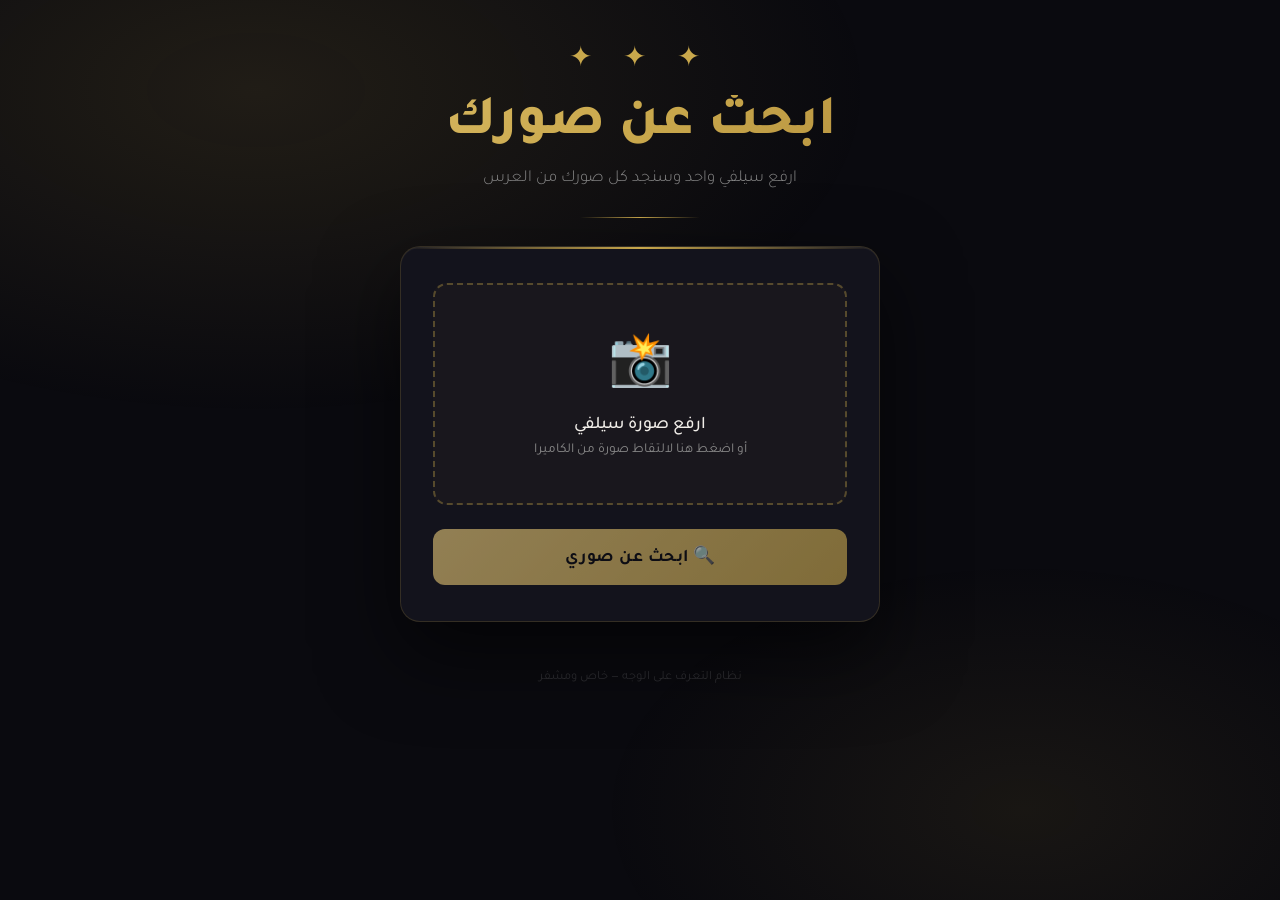
==== wedding_system/wedding/static/index.html @ 6cd8c504 "qamra first commit" ====
<!DOCTYPE html>
<html lang="ar" dir="rtl">
<head>
<meta charset="UTF-8">
<meta name="viewport" content="width=device-width, initial-scale=1.0">
<title>صورك من العرس</title>
<link rel="preconnect" href="https://fonts.googleapis.com">
<link rel="preconnect" href="https://fonts.gstatic.com" crossorigin>
<link href="https://fonts.googleapis.com/css2?family=Tajawal:wght@300;400;500;700;800&display=swap" rel="stylesheet">
<style>
  :root {
    --gold:    #C9A84C;
    --gold2:   #E8C97A;
    --dark:    #0A0A0F;
    --dark2:   #13131C;
    --dark3:   #1C1C2E;
    --text:    #F0EDE8;
    --muted:   #888;
    --radius:  20px;
  }

  *, *::before, *::after { box-sizing: border-box; margin: 0; padding: 0; }

  body {
    font-family: 'Tajawal', sans-serif;
    background: var(--dark);
    color: var(--text);
    min-height: 100vh;
    display: flex;
    flex-direction: column;
    align-items: center;
    overflow-x: hidden;
  }

  /* ── Ambient background ── */
  body::before {
    content: '';
    position: fixed;
    inset: 0;
    background:
      radial-gradient(ellipse 80% 60% at 20% 10%, rgba(201,168,76,.12) 0%, transparent 60%),
      radial-gradient(ellipse 60% 50% at 80% 90%, rgba(201,168,76,.08) 0%, transparent 55%);
    pointer-events: none;
  }

  /* ── Header ── */
  header {
    width: 100%;
    padding: 40px 24px 0;
    text-align: center;
    position: relative;
  }

  .ornament {
    display: block;
    font-size: 28px;
    letter-spacing: 12px;
    color: var(--gold);
    opacity: .6;
    margin-bottom: 16px;
    animation: fadeIn 1s ease both;
  }

  h1 {
    font-size: clamp(2rem, 6vw, 3.5rem);
    font-weight: 800;
    line-height: 1.1;
    background: linear-gradient(135deg, var(--gold2) 0%, var(--gold) 50%, #a07830 100%);
    -webkit-background-clip: text;
    -webkit-text-fill-color: transparent;
    background-clip: text;
    animation: fadeIn 1s .2s ease both;
  }

  .subtitle {
    margin-top: 12px;
    color: var(--muted);
    font-size: 1.05rem;
    font-weight: 300;
    animation: fadeIn 1s .4s ease both;
  }

  /* ── Divider ── */
  .divider {
    width: 120px;
    height: 1px;
    background: linear-gradient(90deg, transparent, var(--gold), transparent);
    margin: 28px auto;
    animation: fadeIn 1s .5s ease both;
  }

  /* ── Card ── */
  .card {
    width: min(480px, 92vw);
    background: var(--dark2);
    border: 1px solid rgba(201,168,76,.18);
    border-radius: var(--radius);
    padding: 36px 32px;
    position: relative;
    overflow: hidden;
    box-shadow: 0 32px 80px rgba(0,0,0,.6), inset 0 1px 0 rgba(255,255,255,.04);
    animation: slideUp .8s .3s cubic-bezier(.16,1,.3,1) both;
  }

  .card::before {
    content: '';
    position: absolute;
    top: 0; left: 0; right: 0;
    height: 2px;
    background: linear-gradient(90deg, transparent, var(--gold), transparent);
  }

  /* ── Drop zone ── */
  .drop-zone {
    border: 2px dashed rgba(201,168,76,.35);
    border-radius: 14px;
    padding: 44px 24px;
    text-align: center;
    cursor: pointer;
    transition: all .25s;
    background: rgba(201,168,76,.03);
    position: relative;
  }

  .drop-zone:hover, .drop-zone.drag-over {
    border-color: var(--gold);
    background: rgba(201,168,76,.07);
    transform: scale(1.01);
  }

  .drop-zone input[type="file"] {
    position: absolute;
    inset: 0;
    opacity: 0;
    cursor: pointer;
    width: 100%;
    height: 100%;
  }

  .drop-icon {
    font-size: 52px;
    margin-bottom: 14px;
    display: block;
    transition: transform .3s;
  }

  .drop-zone:hover .drop-icon { transform: scale(1.1); }

  .drop-label {
    font-size: 1.1rem;
    font-weight: 500;
    color: var(--text);
  }

  .drop-sub {
    font-size: .85rem;
    color: var(--muted);
    margin-top: 6px;
  }

  /* ── Preview ── */
  #preview-wrap {
    display: none;
    margin-top: 20px;
    text-align: center;
    animation: fadeIn .4s ease;
  }

  #preview-img {
    width: 100px;
    height: 100px;
    border-radius: 50%;
    object-fit: cover;
    border: 3px solid var(--gold);
    box-shadow: 0 0 24px rgba(201,168,76,.3);
  }

  .preview-name {
    margin-top: 10px;
    font-size: .9rem;
    color: var(--muted);
  }

  /* ── Button ── */
  .btn {
    display: block;
    width: 100%;
    margin-top: 24px;
    padding: 16px;
    border: none;
    border-radius: 12px;
    background: linear-gradient(135deg, var(--gold2), var(--gold));
    color: #0A0A0F;
    font-family: 'Tajawal', sans-serif;
    font-size: 1.1rem;
    font-weight: 700;
    cursor: pointer;
    transition: all .2s;
    letter-spacing: .5px;
  }

  .btn:hover:not(:disabled) {
    transform: translateY(-2px);
    box-shadow: 0 8px 28px rgba(201,168,76,.35);
  }

  .btn:disabled {
    opacity: .6;
    cursor: not-allowed;
    transform: none;
  }

  /* ── Loader ── */
  #loader {
    display: none;
    text-align: center;
    padding: 32px 0;
    animation: fadeIn .3s;
  }

  .spinner {
    width: 48px;
    height: 48px;
    border: 3px solid rgba(201,168,76,.2);
    border-top-color: var(--gold);
    border-radius: 50%;
    animation: spin 1s linear infinite;
    margin: 0 auto 16px;
  }

  .loader-text {
    color: var(--muted);
    font-size: .95rem;
  }

  /* ── Results ── */
  #results {
    display: none;
    margin-top: 28px;
    animation: slideUp .5s ease;
  }

  .results-header {
    text-align: center;
    margin-bottom: 20px;
  }

  .results-count {
    font-size: 1.4rem;
    font-weight: 700;
    color: var(--gold);
  }

  .results-sub {
    font-size: .9rem;
    color: var(--muted);
    margin-top: 4px;
  }

  .photo-grid {
    display: grid;
    grid-template-columns: repeat(2, 1fr);
    gap: 12px;
  }

  .photo-item {
    border-radius: 10px;
    overflow: hidden;
    border: 1px solid rgba(201,168,76,.15);
    background: var(--dark3);
    transition: transform .2s, box-shadow .2s;
  }

  .photo-item:hover {
    transform: scale(1.02);
    box-shadow: 0 8px 24px rgba(0,0,0,.4);
    border-color: rgba(201,168,76,.4);
  }

  .photo-link {
    display: flex;
    align-items: center;
    justify-content: center;
    padding: 20px 12px;
    text-decoration: none;
    color: var(--gold);
    font-size: .85rem;
    font-weight: 500;
    gap: 8px;
    text-align: center;
  }

  /* ── Error ── */
  .error-box {
    background: rgba(255,80,80,.08);
    border: 1px solid rgba(255,80,80,.25);
    border-radius: 10px;
    padding: 16px;
    text-align: center;
    color: #ff8080;
    font-size: .9rem;
    margin-top: 20px;
    display: none;
    animation: fadeIn .3s;
  }

  /* ── Empty state ── */
  .empty-box {
    text-align: center;
    padding: 24px;
    color: var(--muted);
    font-size: .95rem;
    display: none;
  }

  /* ── Reset ── */
  .reset-btn {
    display: block;
    margin: 20px auto 0;
    background: none;
    border: 1px solid rgba(201,168,76,.3);
    color: var(--gold);
    font-family: 'Tajawal', sans-serif;
    font-size: .9rem;
    padding: 10px 24px;
    border-radius: 8px;
    cursor: pointer;
    transition: all .2s;
  }

  .reset-btn:hover {
    background: rgba(201,168,76,.08);
    border-color: var(--gold);
  }

  /* ── Footer ── */
  footer {
    margin: 48px 0 32px;
    text-align: center;
    color: rgba(255,255,255,.15);
    font-size: .8rem;
    animation: fadeIn 1s 1s ease both;
  }

  /* ── Animations ── */
  @keyframes fadeIn {
    from { opacity: 0; }
    to   { opacity: 1; }
  }

  @keyframes slideUp {
    from { opacity: 0; transform: translateY(28px); }
    to   { opacity: 1; transform: translateY(0); }
  }

  @keyframes spin {
    to { transform: rotate(360deg); }
  }
</style>
</head>
<body>

<header>
  <span class="ornament">✦ ✦ ✦</span>
  <h1>ابحث عن صورك</h1>
  <p class="subtitle">ارفع سيلفي واحد وسنجد كل صورك من العرس</p>
  <div class="divider"></div>
</header>

<div class="card">

  <!-- Upload zone -->
  <div id="upload-section">
    <div class="drop-zone" id="drop-zone">
      <input type="file" id="file-input" accept="image/*" capture="user">
      <span class="drop-icon">📸</span>
      <p class="drop-label">ارفع صورة سيلفي</p>
      <p class="drop-sub">أو اضغط هنا لالتقاط صورة من الكاميرا</p>
    </div>

    <div id="preview-wrap">
      <img id="preview-img" src="" alt="preview">
      <p class="preview-name">صورتك جاهزة ✓</p>
    </div>

    <button class="btn" id="search-btn" disabled onclick="searchPhotos()">
      🔍 ابحث عن صوري
    </button>
  </div>

  <!-- Loader -->
  <div id="loader">
    <div class="spinner"></div>
    <p class="loader-text">جاري البحث في صور العرس...</p>
  </div>

  <!-- Results -->
  <div id="results">
    <div class="results-header">
      <p class="results-count" id="results-count"></p>
      <p class="results-sub">اضغط على أي صورة لتحميلها</p>
    </div>
    <div class="photo-grid" id="photo-grid"></div>
    <div class="empty-box" id="empty-box">
      😕 ما لقيت صورك. تأكد أن السيلفي واضح وجرب مرة ثانية.
    </div>
    <button class="reset-btn" onclick="reset()">↩ جرب سيلفي ثاني</button>
  </div>

  <!-- Error -->
  <div class="error-box" id="error-box"></div>

</div>

<footer>
  نظام التعرف على الوجه — خاص ومشفر
</footer>

<script>
  const fileInput  = document.getElementById('file-input');
  const dropZone   = document.getElementById('drop-zone');
  const previewWrap= document.getElementById('preview-wrap');
  const previewImg = document.getElementById('preview-img');
  const searchBtn  = document.getElementById('search-btn');
  const loader     = document.getElementById('loader');
  const results    = document.getElementById('results');
  const errorBox   = document.getElementById('error-box');
  const photoGrid  = document.getElementById('photo-grid');
  const emptyBox   = document.getElementById('empty-box');
  const uploadSec  = document.getElementById('upload-section');

  let selectedFile = null;

  // Drag & drop
  dropZone.addEventListener('dragover', e => { e.preventDefault(); dropZone.classList.add('drag-over'); });
  dropZone.addEventListener('dragleave', () => dropZone.classList.remove('drag-over'));
  dropZone.addEventListener('drop', e => {
    e.preventDefault();
    dropZone.classList.remove('drag-over');
    const file = e.dataTransfer.files[0];
    if (file && file.type.startsWith('image/')) handleFile(file);
  });

  fileInput.addEventListener('change', () => {
    if (fileInput.files[0]) handleFile(fileInput.files[0]);
  });

  function handleFile(file) {
    selectedFile = file;
    const reader = new FileReader();
    reader.onload = e => {
      previewImg.src = e.target.result;
      previewWrap.style.display = 'block';
      searchBtn.disabled = false;
    };
    reader.readAsDataURL(file);
  }

  async function searchPhotos() {
    if (!selectedFile) return;

    uploadSec.style.display = 'none';
    loader.style.display    = 'block';
    errorBox.style.display  = 'none';

    try {
      const formData = new FormData();
      formData.append('selfie', selectedFile);

      const resp = await fetch('/search', { method: 'POST', body: formData });
      if (!resp.ok) throw new Error('خطأ في الخادم');

      const data = await resp.json();

      loader.style.display  = 'none';
      results.style.display = 'block';

      if (data.found === 0 || !data.photos.length) {
        emptyBox.style.display = 'block';
        document.getElementById('results-count').textContent = '';
      } else {
        document.getElementById('results-count').textContent =
          `وجدنا ${data.found} صورة لك 🎉`;

        photoGrid.innerHTML = data.photos.map((url, i) => `
          <div class="photo-item">
            <a class="photo-link" href="${url}" target="_blank" rel="noopener">
              📷 صورة ${i + 1}
            </a>
          </div>
        `).join('');
      }

    } catch (err) {
      loader.style.display   = 'none';
      uploadSec.style.display = 'block';
      errorBox.style.display = 'block';
      errorBox.textContent   = '⚠️ حدث خطأ. تأكد من اتصالك وحاول مرة ثانية.';
    }
  }

  function reset() {
    selectedFile           = null;
    fileInput.value        = '';
    previewImg.src         = '';
    previewWrap.style.display = 'none';
    searchBtn.disabled     = true;
    results.style.display  = 'none';
    emptyBox.style.display = 'none';
    photoGrid.innerHTML    = '';
    uploadSec.style.display = 'block';
    document.getElementById('results-count').textContent = '';
  }
</script>
</body>
</html>
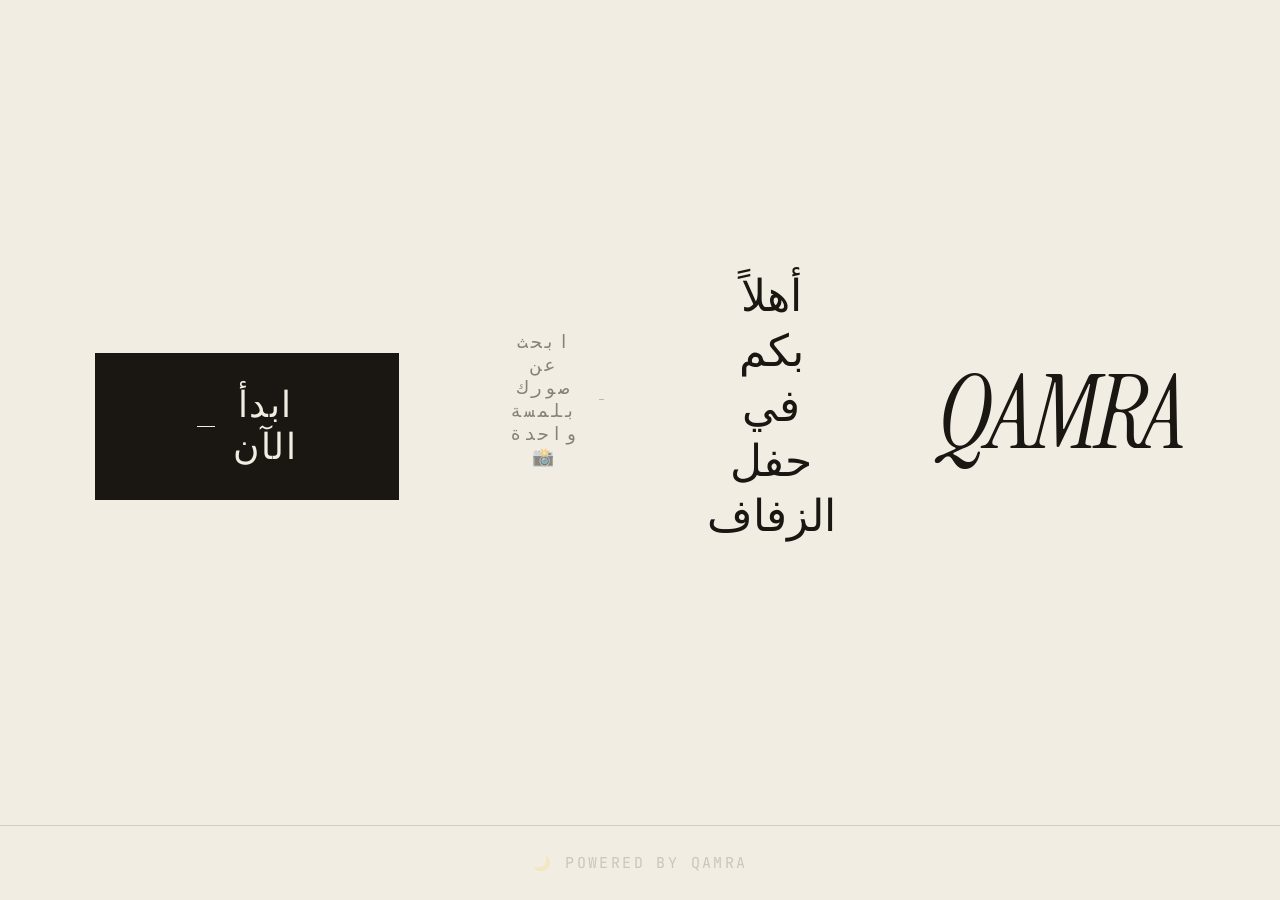
==== commit 3b5177c5: "Kiosk: landscape layout, Drive QR polling, full photos, 21-photo cap - Landscape CSS overrides for P" ====
--- a/wedding_system/wedding/static/index.html
+++ b/wedding_system/wedding/static/index.html
@@ -1,516 +1,154 @@
 <!DOCTYPE html>
 <html lang="ar" dir="rtl">
 <head>
-<meta charset="UTF-8">
-<meta name="viewport" content="width=device-width, initial-scale=1.0">
-<title>صورك من العرس</title>
-<link rel="preconnect" href="https://fonts.googleapis.com">
-<link rel="preconnect" href="https://fonts.gstatic.com" crossorigin>
-<link href="https://fonts.googleapis.com/css2?family=Tajawal:wght@300;400;500;700;800&display=swap" rel="stylesheet">
-<style>
-  :root {
-    --gold:    #C9A84C;
-    --gold2:   #E8C97A;
-    --dark:    #0A0A0F;
-    --dark2:   #13131C;
-    --dark3:   #1C1C2E;
-    --text:    #F0EDE8;
-    --muted:   #888;
-    --radius:  20px;
-  }
-
-  *, *::before, *::after { box-sizing: border-box; margin: 0; padding: 0; }
-
-  body {
-    font-family: 'Tajawal', sans-serif;
-    background: var(--dark);
-    color: var(--text);
-    min-height: 100vh;
-    display: flex;
-    flex-direction: column;
-    align-items: center;
-    overflow-x: hidden;
-  }
-
-  /* ── Ambient background ── */
-  body::before {
-    content: '';
-    position: fixed;
-    inset: 0;
-    background:
-      radial-gradient(ellipse 80% 60% at 20% 10%, rgba(201,168,76,.12) 0%, transparent 60%),
-      radial-gradient(ellipse 60% 50% at 80% 90%, rgba(201,168,76,.08) 0%, transparent 55%);
-    pointer-events: none;
-  }
-
-  /* ── Header ── */
-  header {
-    width: 100%;
-    padding: 40px 24px 0;
-    text-align: center;
-    position: relative;
-  }
-
-  .ornament {
-    display: block;
-    font-size: 28px;
-    letter-spacing: 12px;
-    color: var(--gold);
-    opacity: .6;
-    margin-bottom: 16px;
-    animation: fadeIn 1s ease both;
-  }
-
-  h1 {
-    font-size: clamp(2rem, 6vw, 3.5rem);
-    font-weight: 800;
-    line-height: 1.1;
-    background: linear-gradient(135deg, var(--gold2) 0%, var(--gold) 50%, #a07830 100%);
-    -webkit-background-clip: text;
-    -webkit-text-fill-color: transparent;
-    background-clip: text;
-    animation: fadeIn 1s .2s ease both;
-  }
-
-  .subtitle {
-    margin-top: 12px;
-    color: var(--muted);
-    font-size: 1.05rem;
-    font-weight: 300;
-    animation: fadeIn 1s .4s ease both;
-  }
-
-  /* ── Divider ── */
-  .divider {
-    width: 120px;
-    height: 1px;
-    background: linear-gradient(90deg, transparent, var(--gold), transparent);
-    margin: 28px auto;
-    animation: fadeIn 1s .5s ease both;
-  }
-
-  /* ── Card ── */
-  .card {
-    width: min(480px, 92vw);
-    background: var(--dark2);
-    border: 1px solid rgba(201,168,76,.18);
-    border-radius: var(--radius);
-    padding: 36px 32px;
-    position: relative;
-    overflow: hidden;
-    box-shadow: 0 32px 80px rgba(0,0,0,.6), inset 0 1px 0 rgba(255,255,255,.04);
-    animation: slideUp .8s .3s cubic-bezier(.16,1,.3,1) both;
-  }
-
-  .card::before {
-    content: '';
-    position: absolute;
-    top: 0; left: 0; right: 0;
-    height: 2px;
-    background: linear-gradient(90deg, transparent, var(--gold), transparent);
-  }
-
-  /* ── Drop zone ── */
-  .drop-zone {
-    border: 2px dashed rgba(201,168,76,.35);
-    border-radius: 14px;
-    padding: 44px 24px;
-    text-align: center;
-    cursor: pointer;
-    transition: all .25s;
-    background: rgba(201,168,76,.03);
-    position: relative;
-  }
-
-  .drop-zone:hover, .drop-zone.drag-over {
-    border-color: var(--gold);
-    background: rgba(201,168,76,.07);
-    transform: scale(1.01);
-  }
-
-  .drop-zone input[type="file"] {
-    position: absolute;
-    inset: 0;
-    opacity: 0;
-    cursor: pointer;
-    width: 100%;
-    height: 100%;
-  }
-
-  .drop-icon {
-    font-size: 52px;
-    margin-bottom: 14px;
-    display: block;
-    transition: transform .3s;
-  }
-
-  .drop-zone:hover .drop-icon { transform: scale(1.1); }
-
-  .drop-label {
-    font-size: 1.1rem;
-    font-weight: 500;
-    color: var(--text);
-  }
-
-  .drop-sub {
-    font-size: .85rem;
-    color: var(--muted);
-    margin-top: 6px;
-  }
-
-  /* ── Preview ── */
-  #preview-wrap {
-    display: none;
-    margin-top: 20px;
-    text-align: center;
-    animation: fadeIn .4s ease;
-  }
-
-  #preview-img {
-    width: 100px;
-    height: 100px;
-    border-radius: 50%;
-    object-fit: cover;
-    border: 3px solid var(--gold);
-    box-shadow: 0 0 24px rgba(201,168,76,.3);
-  }
-
-  .preview-name {
-    margin-top: 10px;
-    font-size: .9rem;
-    color: var(--muted);
-  }
-
-  /* ── Button ── */
-  .btn {
-    display: block;
-    width: 100%;
-    margin-top: 24px;
-    padding: 16px;
-    border: none;
-    border-radius: 12px;
-    background: linear-gradient(135deg, var(--gold2), var(--gold));
-    color: #0A0A0F;
-    font-family: 'Tajawal', sans-serif;
-    font-size: 1.1rem;
-    font-weight: 700;
-    cursor: pointer;
-    transition: all .2s;
-    letter-spacing: .5px;
-  }
-
-  .btn:hover:not(:disabled) {
-    transform: translateY(-2px);
-    box-shadow: 0 8px 28px rgba(201,168,76,.35);
-  }
-
-  .btn:disabled {
-    opacity: .6;
-    cursor: not-allowed;
-    transform: none;
-  }
-
-  /* ── Loader ── */
-  #loader {
-    display: none;
-    text-align: center;
-    padding: 32px 0;
-    animation: fadeIn .3s;
-  }
-
-  .spinner {
-    width: 48px;
-    height: 48px;
-    border: 3px solid rgba(201,168,76,.2);
-    border-top-color: var(--gold);
-    border-radius: 50%;
-    animation: spin 1s linear infinite;
-    margin: 0 auto 16px;
-  }
-
-  .loader-text {
-    color: var(--muted);
-    font-size: .95rem;
-  }
-
-  /* ── Results ── */
-  #results {
-    display: none;
-    margin-top: 28px;
-    animation: slideUp .5s ease;
-  }
-
-  .results-header {
-    text-align: center;
-    margin-bottom: 20px;
-  }
-
-  .results-count {
-    font-size: 1.4rem;
-    font-weight: 700;
-    color: var(--gold);
-  }
-
-  .results-sub {
-    font-size: .9rem;
-    color: var(--muted);
-    margin-top: 4px;
-  }
-
-  .photo-grid {
-    display: grid;
-    grid-template-columns: repeat(2, 1fr);
-    gap: 12px;
-  }
-
-  .photo-item {
-    border-radius: 10px;
-    overflow: hidden;
-    border: 1px solid rgba(201,168,76,.15);
-    background: var(--dark3);
-    transition: transform .2s, box-shadow .2s;
-  }
-
-  .photo-item:hover {
-    transform: scale(1.02);
-    box-shadow: 0 8px 24px rgba(0,0,0,.4);
-    border-color: rgba(201,168,76,.4);
-  }
-
-  .photo-link {
-    display: flex;
-    align-items: center;
-    justify-content: center;
-    padding: 20px 12px;
-    text-decoration: none;
-    color: var(--gold);
-    font-size: .85rem;
-    font-weight: 500;
-    gap: 8px;
-    text-align: center;
-  }
-
-  /* ── Error ── */
-  .error-box {
-    background: rgba(255,80,80,.08);
-    border: 1px solid rgba(255,80,80,.25);
-    border-radius: 10px;
-    padding: 16px;
-    text-align: center;
-    color: #ff8080;
-    font-size: .9rem;
-    margin-top: 20px;
-    display: none;
-    animation: fadeIn .3s;
-  }
-
-  /* ── Empty state ── */
-  .empty-box {
-    text-align: center;
-    padding: 24px;
-    color: var(--muted);
-    font-size: .95rem;
-    display: none;
-  }
-
-  /* ── Reset ── */
-  .reset-btn {
-    display: block;
-    margin: 20px auto 0;
-    background: none;
-    border: 1px solid rgba(201,168,76,.3);
-    color: var(--gold);
-    font-family: 'Tajawal', sans-serif;
-    font-size: .9rem;
-    padding: 10px 24px;
-    border-radius: 8px;
-    cursor: pointer;
-    transition: all .2s;
-  }
-
-  .reset-btn:hover {
-    background: rgba(201,168,76,.08);
-    border-color: var(--gold);
-  }
-
-  /* ── Footer ── */
-  footer {
-    margin: 48px 0 32px;
-    text-align: center;
-    color: rgba(255,255,255,.15);
-    font-size: .8rem;
-    animation: fadeIn 1s 1s ease both;
-  }
-
-  /* ── Animations ── */
-  @keyframes fadeIn {
-    from { opacity: 0; }
-    to   { opacity: 1; }
-  }
-
-  @keyframes slideUp {
-    from { opacity: 0; transform: translateY(28px); }
-    to   { opacity: 1; transform: translateY(0); }
-  }
-
-  @keyframes spin {
-    to { transform: rotate(360deg); }
-  }
-</style>
+  <meta charset="UTF-8">
+  <meta name="viewport" content="width=device-width, initial-scale=1.0, maximum-scale=1.0, user-scalable=no">
+  <title>قمرة — ابحث عن صورك</title>
+  <link rel="preconnect" href="https://fonts.googleapis.com">
+  <link rel="preconnect" href="https://fonts.gstatic.com" crossorigin>
+  <link href="https://fonts.googleapis.com/css2?family=Instrument+Serif:ital@0;1&family=Inter+Tight:wght@300;400;500;600&family=JetBrains+Mono:wght@400;500&display=swap" rel="stylesheet">
+  <link rel="stylesheet" href="style.css">
 </head>
 <body>
 
-<header>
-  <span class="ornament">✦ ✦ ✦</span>
-  <h1>ابحث عن صورك</h1>
-  <p class="subtitle">ارفع سيلفي واحد وسنجد كل صورك من العرس</p>
-  <div class="divider"></div>
-</header>
-
-<div class="card">
-
-  <!-- Upload zone -->
-  <div id="upload-section">
-    <div class="drop-zone" id="drop-zone">
-      <input type="file" id="file-input" accept="image/*" capture="user">
-      <span class="drop-icon">📸</span>
-      <p class="drop-label">ارفع صورة سيلفي</p>
-      <p class="drop-sub">أو اضغط هنا لالتقاط صورة من الكاميرا</p>
+  <!-- ══ Screen 1: Welcome ══════════════════════════════════════════ -->
+  <div id="screen-welcome" class="screen active">
+    <div class="screen-content center">
+      <img src="assets/logo.png" alt="QAMRA" class="logo" onerror="this.style.display='none';document.getElementById('logo-text').style.display='block'">
+      <div id="logo-text" class="logo-text" style="display:none">QAMRA</div>
+      <h1 class="welcome-title">أهلاً بكم في حفل الزفاف</h1>
+      <p class="welcome-sub">ابحث عن صورك بلمسة واحدة 📸</p>
+      <button class="btn-primary" onclick="App.start()">ابدأ الآن</button>
     </div>
-
-    <div id="preview-wrap">
-      <img id="preview-img" src="" alt="preview">
-      <p class="preview-name">صورتك جاهزة ✓</p>
-    </div>
-
-    <button class="btn" id="search-btn" disabled onclick="searchPhotos()">
-      🔍 ابحث عن صوري
-    </button>
+    <div class="powered">Powered by QAMRA 🌙</div>
   </div>
 
-  <!-- Loader -->
-  <div id="loader">
-    <div class="spinner"></div>
-    <p class="loader-text">جاري البحث في صور العرس...</p>
+  <!-- ══ Screen 2: WhatsApp Number ═════════════════════════════════ -->
+  <div id="screen-whatsapp" class="screen">
+    <div class="screen-header">
+      <button class="btn-back" onclick="App.goBack()">
+        <span>←</span> رجوع
+      </button>
+      <span class="header-title">رقم واتساب</span>
+      <div style="width:160px"></div>
+    </div>
+    <div class="screen-content">
+      <div class="phone-panel">
+        <div class="section-label">أدخل رقم واتساب</div>
+        <p class="hint">سنحفظ رقمك لإرسال صورك لاحقاً</p>
+        <div class="phone-display">
+          <button class="country-code-btn" onclick="App.openCountryPicker()">
+            <span id="selected-flag" class="country-flag">🇶🇦</span>
+            <span id="selected-dial" class="country-dial">+974</span>
+            <span class="country-chevron">▾</span>
+          </button>
+          <span id="phone-digits" class="phone-digits">________</span>
+        </div>
+      </div>
+      <div class="numpad">
+        <button class="num-btn" onclick="App.digit('1')">1</button>
+        <button class="num-btn" onclick="App.digit('2')">2</button>
+        <button class="num-btn" onclick="App.digit('3')">3</button>
+        <button class="num-btn" onclick="App.digit('4')">4</button>
+        <button class="num-btn" onclick="App.digit('5')">5</button>
+        <button class="num-btn" onclick="App.digit('6')">6</button>
+        <button class="num-btn" onclick="App.digit('7')">7</button>
+        <button class="num-btn" onclick="App.digit('8')">8</button>
+        <button class="num-btn" onclick="App.digit('9')">9</button>
+        <button class="num-btn num-del" onclick="App.del()">⌫</button>
+        <button class="num-btn" onclick="App.digit('0')">0</button>
+        <button class="num-btn num-ok" id="btn-ok" onclick="App.confirmPhone()" disabled>✓</button>
+      </div>
+    </div>
   </div>
 
-  <!-- Results -->
-  <div id="results">
-    <div class="results-header">
-      <p class="results-count" id="results-count"></p>
-      <p class="results-sub">اضغط على أي صورة لتحميلها</p>
+  <!-- ══ Screen 3: Selfie ══════════════════════════════════════════ -->
+  <div id="screen-selfie" class="screen">
+    <div class="screen-header">
+      <button class="btn-back" onclick="App.goBack()">
+        <span>←</span> رجوع
+      </button>
+      <span class="header-title">التقط سيلفي</span>
+      <div style="width:160px"></div>
     </div>
-    <div class="photo-grid" id="photo-grid"></div>
-    <div class="empty-box" id="empty-box">
-      😕 ما لقيت صورك. تأكد أن السيلفي واضح وجرب مرة ثانية.
+    <div class="camera-wrap">
+      <video id="cam" autoplay playsinline muted></video>
+      <div class="face-oval"></div>
+      <p class="cam-hint">ضع وجهك داخل الإطار</p>
     </div>
-    <button class="reset-btn" onclick="reset()">↩ جرب سيلفي ثاني</button>
+    <div class="capture-area">
+      <button class="btn-capture" onclick="App.snap()">
+        <div class="capture-inner"></div>
+      </button>
+    </div>
   </div>
 
-  <!-- Error -->
-  <div class="error-box" id="error-box"></div>
+  <!-- ══ Screen 4: Processing ══════════════════════════════════════ -->
+  <div id="screen-processing" class="screen">
+    <div class="screen-content center">
+      <div class="spinner-wrap">
+        <div class="spinner"></div>
+        <img src="assets/logo.png" alt="" class="spinner-logo" onerror="this.style.display='none'">
+      </div>
+      <h2 class="processing-title">جاري البحث عن صورك...</h2>
+      <p class="hint">يرجى الانتظار لثوانٍ قليلة ✨</p>
+    </div>
+  </div>
 
-</div>
+  <!-- ══ Screen 5: Results ════════════════════════════════════════ -->
+  <div id="screen-results" class="screen">
+    <div class="screen-header">
+      <button class="btn-new" onclick="App.reset()">ضيف جديد ＋</button>
+      <span id="results-label" class="header-title"></span>
+      <div style="width:180px"></div>
+    </div>
+    <p class="results-sub">اضغط على أي صورة لتحميلها 👇</p>
+    <div id="results-grid" class="results-grid"></div>
+    <div id="drive-bar" class="drive-bar" style="display:none">
+      <div id="drive-qr-box" class="drive-qr-box"></div>
+      <div class="drive-bar-text">
+        <div class="drive-bar-title">امسح لتحميل كل صورك</div>
+        <div class="drive-bar-sub">Google Drive · كل الصور دفعة واحدة</div>
+      </div>
+    </div>
+  </div>
 
-<footer>
-  نظام التعرف على الوجه — خاص ومشفر
-</footer>
+  <!-- ══ Screen 6: Photo + QR ═════════════════════════════════════ -->
+  <div id="screen-photo" class="screen">
+    <div class="screen-header">
+      <button class="btn-back" onclick="App.backToResults()">
+        <span>←</span> الصور
+      </button>
+      <span class="header-title">تحميل الصورة</span>
+      <button class="btn-new" onclick="App.reset()">ضيف جديد</button>
+    </div>
+    <div class="photo-detail">
+      <img id="full-photo" src="" alt="صورتك" class="full-photo">
+      <div class="qr-card">
+        <p class="qr-label">📱 امسح الكود لتحميل الصورة</p>
+        <div id="qr-box"></div>
+        <p class="qr-hint">أو اضغط زر التحميل أدناه</p>
+        <a id="dl-btn" href="#" target="_blank" class="btn-download">تحميل الصورة ⬇</a>
+      </div>
+    </div>
+    <div class="reset-bar-wrap">
+      <div class="reset-bar-label">سيتم الإعادة تلقائياً خلال <span id="countdown">60</span> ثانية</div>
+      <div class="reset-bar-track"><div id="reset-bar" class="reset-bar-fill"></div></div>
+    </div>
+  </div>
 
-<script>
-  const fileInput  = document.getElementById('file-input');
-  const dropZone   = document.getElementById('drop-zone');
-  const previewWrap= document.getElementById('preview-wrap');
-  const previewImg = document.getElementById('preview-img');
-  const searchBtn  = document.getElementById('search-btn');
-  const loader     = document.getElementById('loader');
-  const results    = document.getElementById('results');
-  const errorBox   = document.getElementById('error-box');
-  const photoGrid  = document.getElementById('photo-grid');
-  const emptyBox   = document.getElementById('empty-box');
-  const uploadSec  = document.getElementById('upload-section');
+  <!-- Hidden canvas for capture -->
+  <canvas id="snap-canvas" style="display:none"></canvas>
 
-  let selectedFile = null;
+  <!-- ══ Country Picker Overlay ════════════════════════════ -->
+  <div id="country-picker" class="country-picker-overlay" onclick="App.closeCountryPicker(event)">
+    <div class="country-picker-sheet">
+      <div class="country-picker-title">اختر رمز الدولة</div>
+      <div class="country-list" id="country-list"></div>
+    </div>
+  </div>
 
-  // Drag & drop
-  dropZone.addEventListener('dragover', e => { e.preventDefault(); dropZone.classList.add('drag-over'); });
-  dropZone.addEventListener('dragleave', () => dropZone.classList.remove('drag-over'));
-  dropZone.addEventListener('drop', e => {
-    e.preventDefault();
-    dropZone.classList.remove('drag-over');
-    const file = e.dataTransfer.files[0];
-    if (file && file.type.startsWith('image/')) handleFile(file);
-  });
-
-  fileInput.addEventListener('change', () => {
-    if (fileInput.files[0]) handleFile(fileInput.files[0]);
-  });
-
-  function handleFile(file) {
-    selectedFile = file;
-    const reader = new FileReader();
-    reader.onload = e => {
-      previewImg.src = e.target.result;
-      previewWrap.style.display = 'block';
-      searchBtn.disabled = false;
-    };
-    reader.readAsDataURL(file);
-  }
-
-  async function searchPhotos() {
-    if (!selectedFile) return;
-
-    uploadSec.style.display = 'none';
-    loader.style.display    = 'block';
-    errorBox.style.display  = 'none';
-
-    try {
-      const formData = new FormData();
-      formData.append('selfie', selectedFile);
-
-      const resp = await fetch('/search', { method: 'POST', body: formData });
-      if (!resp.ok) throw new Error('خطأ في الخادم');
-
-      const data = await resp.json();
-
-      loader.style.display  = 'none';
-      results.style.display = 'block';
-
-      if (data.found === 0 || !data.photos.length) {
-        emptyBox.style.display = 'block';
-        document.getElementById('results-count').textContent = '';
-      } else {
-        document.getElementById('results-count').textContent =
-          `وجدنا ${data.found} صورة لك 🎉`;
-
-        photoGrid.innerHTML = data.photos.map((url, i) => `
-          <div class="photo-item">
-            <a class="photo-link" href="${url}" target="_blank" rel="noopener">
-              📷 صورة ${i + 1}
-            </a>
-          </div>
-        `).join('');
-      }
-
-    } catch (err) {
-      loader.style.display   = 'none';
-      uploadSec.style.display = 'block';
-      errorBox.style.display = 'block';
-      errorBox.textContent   = '⚠️ حدث خطأ. تأكد من اتصالك وحاول مرة ثانية.';
-    }
-  }
-
-  function reset() {
-    selectedFile           = null;
-    fileInput.value        = '';
-    previewImg.src         = '';
-    previewWrap.style.display = 'none';
-    searchBtn.disabled     = true;
-    results.style.display  = 'none';
-    emptyBox.style.display = 'none';
-    photoGrid.innerHTML    = '';
-    uploadSec.style.display = 'block';
-    document.getElementById('results-count').textContent = '';
-  }
-</script>
+  <script src="https://cdnjs.cloudflare.com/ajax/libs/qrcodejs/1.0.0/qrcode.min.js"></script>
+  <script src="app.js"></script>
 </body>
 </html>
--- a/wedding_system/wedding/static/style.css
+++ b/wedding_system/wedding/static/style.css
@@ -0,0 +1,856 @@
+/* ═══════════════════════════════════════════════════════════
+   QAMRA Kiosk — Ivory Editorial Theme
+   Mirrors the qamra landing page design system exactly.
+   Portrait 1080×1920 touchscreen.
+═══════════════════════════════════════════════════════════ */
+
+@font-face { font-family:'Thmanyah Sans'; src:url('assets/fonts/ThmanyahSans-Light.woff2') format('woff2'); font-weight:300; font-display:swap; }
+@font-face { font-family:'Thmanyah Sans'; src:url('assets/fonts/ThmanyahSans-Regular.woff2') format('woff2'); font-weight:400; font-display:swap; }
+@font-face { font-family:'Thmanyah Sans'; src:url('assets/fonts/ThmanyahSans-Medium.woff2') format('woff2'); font-weight:500; font-display:swap; }
+@font-face { font-family:'Thmanyah Sans'; src:url('assets/fonts/ThmanyahSans-Bold.woff2') format('woff2'); font-weight:700; font-display:swap; }
+@font-face { font-family:'Thmanyah Serif Display'; src:url('assets/fonts/ThmanyahSerifDisplay-Light.woff2') format('woff2'); font-weight:300; font-display:swap; }
+@font-face { font-family:'Thmanyah Serif Display'; src:url('assets/fonts/ThmanyahSerifDisplay-Regular.woff2') format('woff2'); font-weight:400; font-display:swap; }
+@font-face { font-family:'Thmanyah Serif Display'; src:url('assets/fonts/ThmanyahSerifDisplay-Bold.woff2') format('woff2'); font-weight:700; font-display:swap; }
+
+*, *::before, *::after { box-sizing: border-box; margin: 0; padding: 0; }
+
+:root {
+  --bg:        #F2EDE3;
+  --bg-alt:    #E8E1D2;
+  --paper:     #FAF6EC;
+  --ink:       #1A1612;
+  --ink-soft:  #4A413A;
+  --ink-mute:  rgba(26,22,18,0.50);
+  --ink-faint: rgba(26,22,18,0.18);
+  --rule:      rgba(26,22,18,0.14);
+  --rule-soft: rgba(26,22,18,0.08);
+  --gold:      oklch(0.62 0.11 65);
+  --gold-soft: oklch(0.62 0.11 65 / 0.12);
+}
+
+html, body {
+  width: 100%;
+  height: 100%;
+  overflow: hidden;
+  background: var(--bg);
+  color: var(--ink);
+  font-family: 'Thmanyah Sans', 'Inter Tight', -apple-system, sans-serif;
+  direction: rtl;
+  touch-action: manipulation;
+  -webkit-user-select: none;
+  user-select: none;
+  -webkit-font-smoothing: antialiased;
+  text-rendering: optimizeLegibility;
+}
+
+/* ── Screens ─────────────────────────────────────────────── */
+.screen {
+  position: fixed;
+  inset: 0;
+  display: flex;
+  flex-direction: column;
+  background: var(--bg);
+  opacity: 0;
+  pointer-events: none;
+  transition: opacity 0.35s ease;
+  overflow: hidden;
+}
+.screen.active {
+  opacity: 1;
+  pointer-events: all;
+  z-index: 10;
+}
+
+/* ── Screen Header ───────────────────────────────────────── */
+.screen-header {
+  display: flex;
+  align-items: center;
+  justify-content: space-between;
+  padding: 4vh 6vw 3vh;
+  border-bottom: 1px solid var(--rule);
+  flex-shrink: 0;
+  background: var(--paper);
+}
+.header-title {
+  font-family: 'JetBrains Mono', monospace;
+  font-size: clamp(12px, 1.8vw, 18px);
+  font-weight: 400;
+  letter-spacing: 0.16em;
+  text-transform: uppercase;
+  color: var(--ink-mute);
+  text-align: center;
+}
+
+/* ── Screen Content ──────────────────────────────────────── */
+.screen-content {
+  flex: 1;
+  display: flex;
+  flex-direction: column;
+  padding: 6vh 8vw;
+  gap: 3vh;
+  overflow-y: auto;
+}
+.screen-content.center {
+  align-items: center;
+  justify-content: center;
+  text-align: center;
+}
+
+/* ── Buttons ─────────────────────────────────────────────── */
+.btn-primary {
+  display: inline-flex;
+  align-items: center;
+  justify-content: center;
+  gap: 18px;
+  background: var(--ink);
+  color: var(--bg);
+  border: none;
+  border-radius: 0;
+  padding: 5vh 10vw;
+  font-size: clamp(22px, 3.8vw, 46px);
+  font-weight: 500;
+  font-family: 'Thmanyah Sans', sans-serif;
+  letter-spacing: 0.04em;
+  cursor: pointer;
+  transition: background 0.2s ease, transform 0.1s;
+  width: 100%;
+  max-width: 600px;
+  margin-top: 3vh;
+}
+.btn-primary::after {
+  content: "";
+  display: block;
+  width: 18px;
+  height: 1px;
+  background: currentColor;
+  flex-shrink: 0;
+}
+.btn-primary:active { background: var(--ink-soft); transform: scale(0.98); }
+
+.btn-back {
+  display: inline-flex;
+  align-items: center;
+  gap: 10px;
+  background: transparent;
+  border: 1px solid var(--rule);
+  color: var(--ink-soft);
+  border-radius: 0;
+  padding: 2.5vh 4vw;
+  font-size: clamp(13px, 2vw, 20px);
+  font-family: 'JetBrains Mono', monospace;
+  letter-spacing: 0.1em;
+  text-transform: uppercase;
+  cursor: pointer;
+  transition: border-color 0.2s, color 0.2s;
+  white-space: nowrap;
+}
+.btn-back:active { border-color: var(--ink); color: var(--ink); }
+
+.btn-new {
+  display: inline-flex;
+  align-items: center;
+  gap: 8px;
+  background: transparent;
+  border: 1px solid var(--rule);
+  color: var(--ink-soft);
+  border-radius: 0;
+  padding: 2.5vh 4vw;
+  font-size: clamp(13px, 2vw, 20px);
+  font-family: 'JetBrains Mono', monospace;
+  letter-spacing: 0.1em;
+  text-transform: uppercase;
+  cursor: pointer;
+  transition: border-color 0.2s, color 0.2s;
+  white-space: nowrap;
+}
+.btn-new:active { border-color: var(--ink); color: var(--ink); }
+
+.btn-download {
+  display: flex;
+  align-items: center;
+  justify-content: center;
+  gap: 14px;
+  background: var(--ink);
+  color: var(--bg);
+  border: none;
+  border-radius: 0;
+  padding: 3.5vh 0;
+  font-size: clamp(18px, 2.8vw, 34px);
+  font-weight: 500;
+  font-family: 'Thmanyah Sans', sans-serif;
+  letter-spacing: 0.04em;
+  text-decoration: none;
+  text-align: center;
+  width: 100%;
+  margin-top: 2vh;
+  transition: background 0.2s;
+}
+.btn-download::after {
+  content: "";
+  display: block;
+  width: 14px;
+  height: 1px;
+  background: currentColor;
+  flex-shrink: 0;
+}
+.btn-download:active { background: var(--ink-soft); }
+
+/* ── Welcome Screen ──────────────────────────────────────── */
+.logo {
+  width: min(52vw, 300px);
+  height: auto;
+  margin-bottom: 6vh;
+  mix-blend-mode: multiply;
+  object-fit: contain;
+}
+.logo-text {
+  font-family: 'Instrument Serif', 'Thmanyah Serif Display', serif;
+  font-size: clamp(60px, 13vw, 140px);
+  font-weight: 400;
+  font-style: italic;
+  color: var(--ink);
+  letter-spacing: -0.02em;
+  margin-bottom: 5vh;
+}
+.welcome-title {
+  font-family: 'Thmanyah Sans', sans-serif;
+  font-size: clamp(26px, 5vw, 60px);
+  font-weight: 300;
+  line-height: 1.25;
+  color: var(--ink);
+  margin-bottom: 2vh;
+}
+.welcome-sub {
+  display: inline-flex;
+  align-items: center;
+  gap: 12px;
+  font-family: 'JetBrains Mono', monospace;
+  font-size: clamp(12px, 1.8vw, 18px);
+  letter-spacing: 0.16em;
+  text-transform: uppercase;
+  color: var(--ink-mute);
+  margin-bottom: 6vh;
+}
+.welcome-sub::before {
+  content: "";
+  display: block;
+  width: 22px;
+  height: 1px;
+  background: currentColor;
+  opacity: 0.5;
+}
+.powered {
+  text-align: center;
+  padding: 3vh;
+  font-family: 'JetBrains Mono', monospace;
+  font-size: clamp(10px, 1.4vw, 15px);
+  letter-spacing: 0.16em;
+  text-transform: uppercase;
+  color: var(--ink-faint);
+  flex-shrink: 0;
+  border-top: 1px solid var(--rule);
+}
+
+/* ── WhatsApp Screen ─────────────────────────────────────── */
+.phone-panel {
+  display: contents; /* transparent in portrait — children flow normally */
+}
+.section-label {
+  font-family: 'Thmanyah Sans', sans-serif;
+  font-size: clamp(22px, 4vw, 48px);
+  font-weight: 600;
+  color: var(--ink);
+}
+.hint {
+  font-family: 'JetBrains Mono', monospace;
+  font-size: clamp(12px, 1.8vw, 18px);
+  letter-spacing: 0.1em;
+  color: var(--ink-mute);
+}
+
+.phone-display {
+  display: flex;
+  align-items: center;
+  justify-content: center;
+  gap: 16px;
+  background: var(--paper);
+  border: 1px solid var(--rule);
+  border-radius: 0;
+  padding: 3.5vh 5vw;
+  direction: ltr;
+}
+.country-code {
+  font-family: 'JetBrains Mono', monospace;
+  font-size: clamp(24px, 4vw, 48px);
+  font-weight: 500;
+  color: var(--gold);
+  white-space: nowrap;
+}
+.phone-digits {
+  font-family: 'JetBrains Mono', monospace;
+  font-size: clamp(24px, 4vw, 48px);
+  font-weight: 400;
+  letter-spacing: 8px;
+  color: var(--ink);
+  direction: ltr;
+  text-align: center;
+}
+
+.numpad {
+  display: grid;
+  grid-template-columns: repeat(3, 1fr);
+  gap: 1.5vw;
+  flex: 1;
+  direction: ltr;
+}
+.num-btn {
+  background: var(--paper);
+  border: 1px solid var(--rule);
+  border-radius: 0;
+  height: 14vh;
+  font-size: clamp(26px, 4.5vw, 54px);
+  font-weight: 400;
+  font-family: 'Inter Tight', -apple-system, sans-serif;
+  color: var(--ink);
+  cursor: pointer;
+  transition: background 0.12s, border-color 0.12s;
+  display: flex;
+  align-items: center;
+  justify-content: center;
+}
+.num-btn:active { background: var(--bg-alt); border-color: var(--ink-faint); }
+.num-del { color: var(--ink-mute); }
+.num-ok {
+  background: var(--ink);
+  color: var(--bg);
+  border-color: var(--ink);
+}
+.num-ok:not(:disabled):active { background: var(--ink-soft); }
+.num-ok:disabled { opacity: 0.2; pointer-events: none; }
+
+/* ── Camera Screen ───────────────────────────────────────── */
+.camera-wrap {
+  position: relative;
+  width: 100%;
+  flex: 1;
+  overflow: hidden;
+  background: #000;
+  min-height: 0;
+}
+#cam {
+  width: 100%;
+  height: 100%;
+  object-fit: cover;
+  transform: scaleX(-1);
+}
+.face-oval {
+  position: absolute;
+  top: 50%; left: 50%;
+  transform: translate(-50%, -54%);
+  width: 55%;
+  aspect-ratio: 3/4;
+  border: 2px solid var(--gold);
+  border-radius: 50%;
+  pointer-events: none;
+  box-shadow: 0 0 0 9999px rgba(26,22,18,0.48);
+}
+.cam-hint {
+  position: absolute;
+  bottom: 4vh;
+  width: 100%;
+  text-align: center;
+  font-family: 'Thmanyah Sans', sans-serif;
+  font-size: clamp(16px, 2.6vw, 32px);
+  font-weight: 400;
+  color: rgba(242,237,227,0.9);
+  text-shadow: 0 2px 12px rgba(0,0,0,0.8);
+}
+.capture-area {
+  display: flex;
+  align-items: center;
+  justify-content: center;
+  padding: 5vh 0;
+  background: var(--paper);
+  border-top: 1px solid var(--rule);
+  flex-shrink: 0;
+}
+.btn-capture {
+  width: min(20vw, 140px);
+  height: min(20vw, 140px);
+  border-radius: 50%;
+  background: var(--ink);
+  border: 2px solid var(--rule);
+  cursor: pointer;
+  transition: transform 0.1s, background 0.15s;
+  display: flex;
+  align-items: center;
+  justify-content: center;
+  flex-shrink: 0;
+}
+.btn-capture:active { transform: scale(0.9); background: var(--ink-soft); }
+.capture-inner {
+  width: 74%;
+  height: 74%;
+  border-radius: 50%;
+  border: 2px solid rgba(242,237,227,0.4);
+}
+
+/* ── Processing Screen ───────────────────────────────────── */
+.spinner-wrap {
+  position: relative;
+  width: min(32vw, 180px);
+  height: min(32vw, 180px);
+  margin-bottom: 5vh;
+  display: flex;
+  align-items: center;
+  justify-content: center;
+}
+.spinner {
+  position: absolute;
+  inset: 0;
+  border: 2px solid var(--rule);
+  border-top-color: var(--gold);
+  border-radius: 50%;
+  animation: spin 1.4s linear infinite;
+}
+.spinner-logo {
+  width: 50%;
+  height: 50%;
+  object-fit: contain;
+  mix-blend-mode: multiply;
+  opacity: 0.4;
+}
+@keyframes spin { to { transform: rotate(360deg); } }
+.processing-title {
+  font-family: 'Thmanyah Sans', sans-serif;
+  font-size: clamp(24px, 4vw, 50px);
+  font-weight: 300;
+  color: var(--ink);
+  margin-bottom: 1.5vh;
+}
+
+/* ── Results Screen ──────────────────────────────────────── */
+.results-sub {
+  padding: 2vh 6vw;
+  font-family: 'JetBrains Mono', monospace;
+  font-size: clamp(11px, 1.6vw, 17px);
+  letter-spacing: 0.12em;
+  text-transform: uppercase;
+  color: var(--ink-mute);
+  border-bottom: 1px solid var(--rule);
+  flex-shrink: 0;
+}
+.results-grid {
+  flex: 1;
+  display: grid;
+  grid-template-columns: repeat(3, 1fr);
+  gap: 3px;
+  padding: 3px;
+  overflow-y: auto;
+  -webkit-overflow-scrolling: touch;
+  align-content: start;
+  background: var(--bg-alt);
+}
+.photo-card {
+  cursor: pointer;
+  position: relative;
+  background: var(--bg-alt);
+  transition: opacity 0.15s;
+}
+.photo-card:active { opacity: 0.82; }
+.photo-card img {
+  width: 100%;
+  height: auto;
+  display: block;
+}
+.conf-pill {
+  position: absolute;
+  bottom: 0;
+  left: 0;
+  right: 0;
+  padding: 18px 10px 8px;
+  background: linear-gradient(to top, rgba(26,22,18,0.72) 0%, transparent 100%);
+  font-family: 'JetBrains Mono', monospace;
+  font-size: clamp(13px, 2vw, 20px);
+  font-weight: 500;
+  letter-spacing: 0.06em;
+  color: #FAF6EC;
+  text-align: center;
+}
+.no-results {
+  grid-column: span 3;
+  text-align: center;
+  padding: 14vh 4vw;
+  color: var(--ink-mute);
+  line-height: 1.8;
+}
+.no-results .nr-icon {
+  font-size: clamp(52px, 12vw, 110px);
+  display: block;
+  margin-bottom: 3vh;
+  opacity: 0.35;
+}
+.no-results p {
+  font-family: 'Thmanyah Sans', sans-serif;
+  font-size: clamp(20px, 3.2vw, 38px);
+  font-weight: 300;
+  color: var(--ink);
+}
+.no-results small {
+  font-family: 'JetBrains Mono', monospace;
+  font-size: clamp(11px, 1.6vw, 17px);
+  letter-spacing: 0.08em;
+  color: var(--ink-mute);
+}
+
+/* ── Drive Download Bar ──────────────────────────────────── */
+.drive-bar {
+  flex-shrink: 0;
+  display: flex;
+  align-items: center;
+  gap: 4vw;
+  padding: 2.5vh 6vw;
+  border-top: 1px solid var(--rule);
+  background: var(--paper);
+  direction: rtl;
+}
+.drive-qr-box canvas, .drive-qr-box img {
+  width: 120px !important;
+  height: 120px !important;
+  flex-shrink: 0;
+  display: block;
+}
+.drive-bar-text {
+  display: flex;
+  flex-direction: column;
+  gap: 1vh;
+}
+.drive-bar-title {
+  font-family: 'Thmanyah Sans', sans-serif;
+  font-size: clamp(18px, 3vw, 36px);
+  font-weight: 600;
+  color: var(--ink);
+}
+.drive-bar-sub {
+  font-family: 'JetBrains Mono', monospace;
+  font-size: clamp(11px, 1.6vw, 16px);
+  letter-spacing: 0.08em;
+  color: var(--ink-mute);
+}
+
+/* ── Photo Detail Screen ─────────────────────────────────── */
+.photo-detail {
+  flex: 1;
+  display: flex;
+  flex-direction: column;
+  align-items: center;
+  padding: 2vh 6vw 0;
+  gap: 3vh;
+  overflow-y: auto;
+  -webkit-overflow-scrolling: touch;
+  min-height: 0;
+}
+.full-photo {
+  width: 100%;
+  max-height: 50vh;
+  object-fit: contain;
+  background: var(--bg-alt);
+  flex-shrink: 0;
+}
+.qr-card {
+  background: var(--paper);
+  border: 1px solid var(--rule);
+  border-radius: 0;
+  padding: 4vh 6vw;
+  display: flex;
+  flex-direction: column;
+  align-items: center;
+  gap: 2vh;
+  width: 100%;
+  flex-shrink: 0;
+}
+.qr-label {
+  font-family: 'Thmanyah Sans', sans-serif;
+  font-size: clamp(16px, 2.6vw, 30px);
+  font-weight: 500;
+  color: var(--ink);
+  text-align: center;
+}
+.qr-hint {
+  font-family: 'JetBrains Mono', monospace;
+  font-size: clamp(11px, 1.5vw, 16px);
+  letter-spacing: 0.08em;
+  color: var(--ink-mute);
+  text-align: center;
+}
+#qr-box canvas, #qr-box img {
+  width: min(52vw, 280px) !important;
+  height: min(52vw, 280px) !important;
+}
+
+/* ── Auto-reset bar ──────────────────────────────────────── */
+.reset-bar-wrap {
+  padding: 2vh 6vw 3vh;
+  flex-shrink: 0;
+  border-top: 1px solid var(--rule);
+  background: var(--paper);
+}
+.reset-bar-label {
+  font-family: 'JetBrains Mono', monospace;
+  font-size: clamp(10px, 1.4vw, 15px);
+  letter-spacing: 0.12em;
+  text-transform: uppercase;
+  color: var(--ink-faint);
+  text-align: center;
+  margin-bottom: 1.2vh;
+}
+.reset-bar-track {
+  height: 1px;
+  background: var(--rule);
+  overflow: hidden;
+}
+.reset-bar-fill {
+  height: 100%;
+  background: var(--gold);
+  width: 100%;
+  transition: width linear;
+}
+
+/* ── Country Picker ──────────────────────────────────────── */
+.country-code-btn {
+  display: inline-flex;
+  align-items: center;
+  gap: 10px;
+  background: transparent;
+  border: none;
+  border-left: 1px solid var(--rule);
+  padding: 0 4vw 0 0;
+  cursor: pointer;
+  flex-shrink: 0;
+}
+.country-flag {
+  font-size: clamp(24px, 4vw, 44px);
+  line-height: 1;
+}
+.country-dial {
+  font-family: 'JetBrains Mono', monospace;
+  font-size: clamp(24px, 4vw, 48px);
+  font-weight: 500;
+  color: var(--gold);
+  white-space: nowrap;
+}
+.country-chevron {
+  font-size: clamp(14px, 2vw, 20px);
+  color: var(--ink-mute);
+}
+
+.country-picker-overlay {
+  position: fixed;
+  inset: 0;
+  z-index: 100;
+  background: rgba(26,22,18,0.55);
+  display: flex;
+  align-items: flex-end;
+  opacity: 0;
+  pointer-events: none;
+  transition: opacity 0.25s ease;
+}
+.country-picker-overlay.open {
+  opacity: 1;
+  pointer-events: all;
+}
+.country-picker-sheet {
+  width: 100%;
+  background: var(--paper);
+  border-top: 1px solid var(--rule);
+  padding: 3vh 6vw 5vh;
+  transform: translateY(100%);
+  transition: transform 0.3s cubic-bezier(0.32,0.72,0,1);
+}
+.country-picker-overlay.open .country-picker-sheet {
+  transform: translateY(0);
+}
+.country-picker-title {
+  font-family: 'JetBrains Mono', monospace;
+  font-size: clamp(11px, 1.6vw, 16px);
+  letter-spacing: 0.16em;
+  text-transform: uppercase;
+  color: var(--ink-mute);
+  margin-bottom: 2.5vh;
+  text-align: center;
+}
+.country-list {
+  display: grid;
+  grid-template-columns: repeat(2, 1fr);
+  gap: 2vw;
+}
+.country-option {
+  display: flex;
+  align-items: center;
+  gap: 14px;
+  padding: 2.5vh 4vw;
+  background: var(--bg);
+  border: 1px solid var(--rule);
+  cursor: pointer;
+  transition: border-color 0.15s, background 0.15s;
+}
+.country-option.selected {
+  border-color: var(--ink);
+  background: var(--bg-alt);
+}
+.country-option:active { background: var(--bg-alt); }
+.country-option .flag { font-size: clamp(22px, 3.5vw, 38px); }
+.country-option .info { display: flex; flex-direction: column; gap: 2px; text-align: right; }
+.country-option .name {
+  font-family: 'Thmanyah Sans', sans-serif;
+  font-size: clamp(16px, 2.5vw, 28px);
+  font-weight: 500;
+  color: var(--ink);
+}
+.country-option .code {
+  font-family: 'JetBrains Mono', monospace;
+  font-size: clamp(12px, 1.8vw, 18px);
+  color: var(--ink-mute);
+  letter-spacing: 0.06em;
+}
+
+/* ══════════════════════════════════════════════════════════
+   LANDSCAPE OVERRIDES — Powerology horizontal monitor
+══════════════════════════════════════════════════════════ */
+@media (orientation: landscape) {
+
+  /* ── Welcome ── */
+  #screen-welcome .screen-content {
+    flex-direction: row;
+    align-items: center;
+    justify-content: center;
+    gap: 8vw;
+    padding: 4vh 8vw;
+  }
+  #screen-welcome .logo {
+    width: min(22vw, 220px);
+    margin-bottom: 0;
+    flex-shrink: 0;
+  }
+  #screen-welcome .logo-text {
+    font-size: clamp(48px, 8vw, 100px);
+    margin-bottom: 0;
+  }
+  .welcome-title { font-size: clamp(22px, 3.5vw, 44px); margin-bottom: 1.5vh; }
+  .welcome-sub   { margin-bottom: 3vh; }
+  .btn-primary   { padding: 3.5vh 8vw; font-size: clamp(18px, 2.8vw, 36px); }
+
+  /* ── WhatsApp numpad — side by side ── */
+  #screen-whatsapp .screen-content {
+    flex-direction: row;
+    align-items: stretch;
+    gap: 0;
+    padding: 0;
+  }
+  .phone-panel {
+    display: flex;
+    flex-direction: column;
+    justify-content: center;
+    gap: 2.5vh;
+    padding: 5vh 5vw;
+    flex: 1;
+    border-left: 1px solid var(--rule);
+  }
+  .numpad {
+    flex: none;
+    width: 52%;
+    gap: 1vh;
+    padding: 3vh 3vw;
+    align-content: center;
+  }
+  .num-btn  { height: 11vh; font-size: clamp(22px, 3.5vw, 44px); }
+  .section-label { font-size: clamp(20px, 3vw, 38px); }
+  .phone-display { padding: 2.5vh 4vw; }
+  .phone-digits  { font-size: clamp(20px, 3.2vw, 40px); }
+  .country-dial  { font-size: clamp(20px, 3.2vw, 40px); }
+
+  /* ── Camera — camera left, controls right ── */
+  #screen-selfie {
+    flex-direction: row;
+  }
+  #screen-selfie .screen-header {
+    display: none;
+  }
+  .camera-wrap {
+    width: 68%;
+    flex: none;
+    height: 100%;
+  }
+  .face-oval {
+    width: auto;
+    height: 78%;
+    aspect-ratio: 3/4;
+    transform: translate(-50%, -52%);
+  }
+  .cam-hint {
+    font-size: clamp(14px, 1.8vw, 22px);
+    bottom: 2.5vh;
+  }
+  .capture-area {
+    flex: 1;
+    flex-direction: column;
+    justify-content: center;
+    gap: 3vh;
+    padding: 0 3vw;
+    border-top: none;
+    border-right: 1px solid var(--rule);
+  }
+  .capture-area::before {
+    content: "التقط سيلفي";
+    font-family: 'Thmanyah Sans', sans-serif;
+    font-size: clamp(16px, 2.2vw, 26px);
+    font-weight: 300;
+    color: var(--ink-mute);
+    letter-spacing: 0.04em;
+    text-align: center;
+  }
+  .capture-area::after {
+    content: "ضع وجهك داخل الإطار";
+    font-family: 'JetBrains Mono', monospace;
+    font-size: clamp(10px, 1.2vw, 14px);
+    letter-spacing: 0.1em;
+    color: var(--ink-faint);
+    text-transform: uppercase;
+    text-align: center;
+  }
+  .btn-capture {
+    width: min(14vw, 110px);
+    height: min(14vw, 110px);
+  }
+
+  /* ── Results — more columns ── */
+  .results-grid {
+    grid-template-columns: repeat(5, 1fr);
+  }
+  .no-results { grid-column: span 5; }
+  .drive-bar { padding: 1.5vh 4vw; }
+
+  /* ── Photo detail — side by side ── */
+  .photo-detail {
+    flex-direction: row;
+    align-items: flex-start;
+    padding: 3vh 4vw;
+    gap: 4vw;
+    overflow-y: auto;
+  }
+  .full-photo {
+    width: 50%;
+    max-height: 80vh;
+    flex-shrink: 0;
+  }
+  .qr-card {
+    flex: 1;
+    min-width: 0;
+    padding: 3vh 4vw;
+  }
+
+  /* ── Headers — compact ── */
+  .screen-header { padding: 2vh 4vw; }
+  .header-title  { font-size: clamp(11px, 1.4vw, 16px); }
+  .btn-back, .btn-new { padding: 1.8vh 3vw; font-size: clamp(11px, 1.4vw, 16px); }
+}
